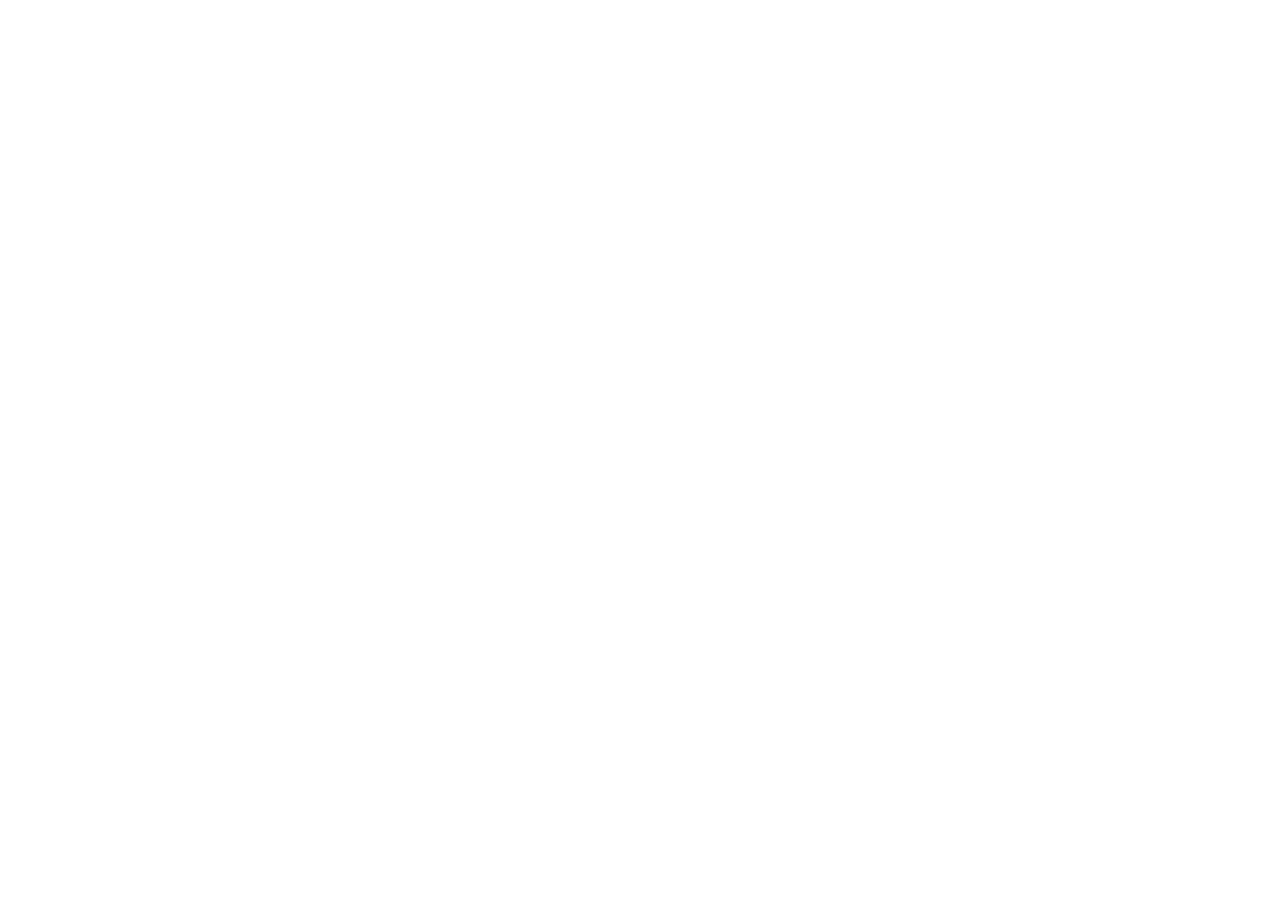
==== index.html @ 5aed4a8b "initial commit" ====
<!DOCTYPE html>
<html lang="en">
<head>
  <meta charset="UTF-8">
  <meta name="viewport" content="width=device-width, initial-scale=1.0">
  <title>My Python Portfolio</title>
</head>
<body>

</body>
</html>
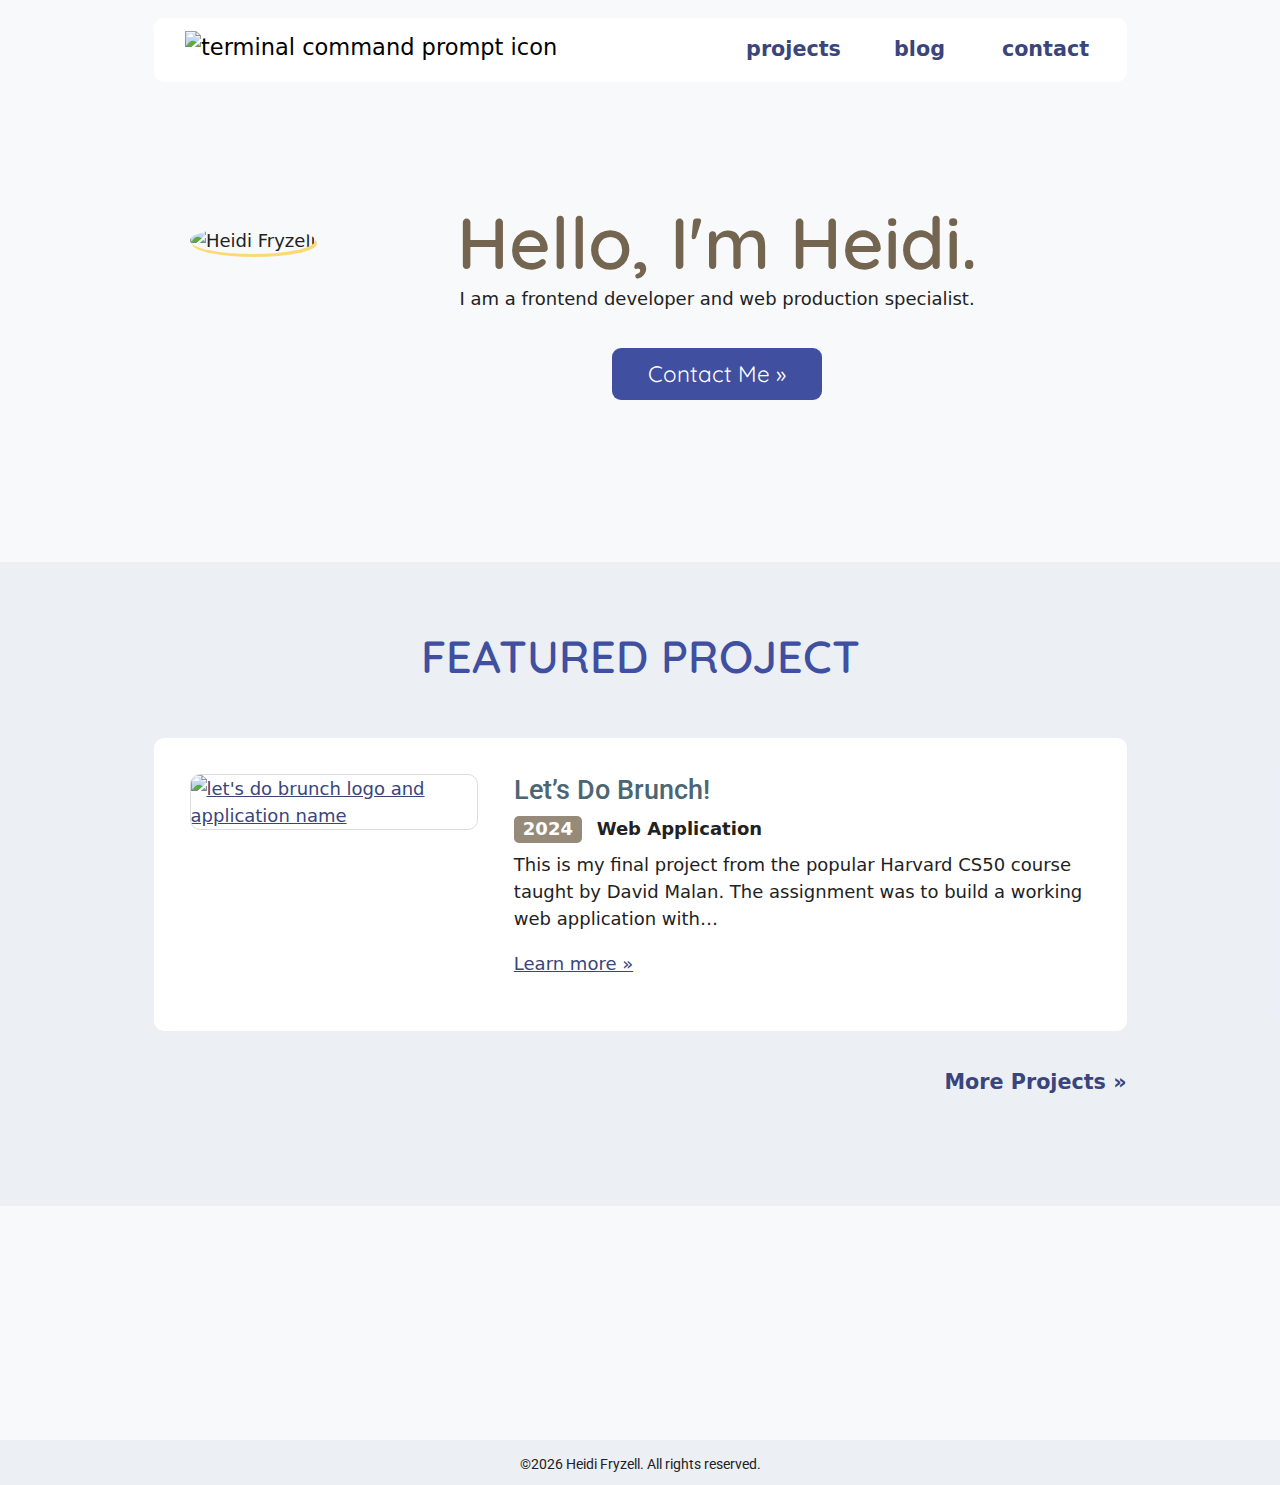
==== commit 476b83a3: "homepage route loading" ====
--- a/index.html
+++ b/index.html
@@ -3,9 +3,90 @@
 <head>
   <meta charset="UTF-8">
   <meta name="viewport" content="width=device-width, initial-scale=1.0">
+  <link rel='stylesheet' id='boot_strap_styles-css' href='https://cdn.jsdelivr.net/npm/bootstrap@5.2.3/dist/css/bootstrap.min.css?ver=5.2.3' type='text/css' media='all' />
+<link rel='stylesheet' id='font-awesome-css' href='https://cdnjs.cloudflare.com/ajax/libs/font-awesome/6.5.1/css/all.min.css?ver=6.5.1' type='text/css' media='all' />
+<link rel='stylesheet' id='hf_portfolio_styles-css' href='/static/css/style.css' type='text/css' media='all' />
+<link rel='stylesheet' id='google-fonts-css' href='https://fonts.googleapis.com/css2?family=Quicksand:wght@300..700&#038;family=Roboto:ital,wght@0,100;0,300;0,400;0,500;0,700;0,900;1,100;1,300;1,400;1,500;1,700;1,900&#038;display=swap' type='text/css' media='all' />
+<script src="/static/js/index.js" defer></script>
   <title>My Python Portfolio</title>
 </head>
 <body>
+    <div class="container">
+      <nav class="navbar navbar-expand-lg">
+        <div class="container-fluid">
+          <a class="navbar-brand" href="http://heidi-wp-portfolio.local/"><img src="http://heidi-wp-portfolio.local/wp-content/themes/hfportfoliotheme/./images/prompt.svg" alt="terminal command prompt icon"></a>
+          <button class="navbar-toggler ms-auto" type="button" data-bs-toggle="collapse" data-bs-target="#navbarNav" aria-controls="navbarNav" aria-expanded="false" aria-label="Toggle navigation">
+            <span class="navbar-toggler-icon"></span>
+          </button>
+          <div class="collapse navbar-collapse" id="navbarNav">
+            <ul class="navbar-nav ms-auto">
+              <li class="nav-item mx-auto">
+                              <a class="nav-link"
+                              href="http://heidi-wp-portfolio.local/projects/">projects</a>
+              </li>
+              <li class="nav-item mx-auto">
+                              <a class="nav-link"
+                              href="http://heidi-wp-portfolio.local/blog">blog</a>
+              </li>
+              <li class="nav-item mx-auto">
+                              <a class="nav-link"
+                              href="http://heidi-wp-portfolio.local/contact">contact</a>
+              </li>
+            </ul>
+          </div>
+        </div>
+      </nav>
+  </div>
 
-</body>
+  <div class="header--hero text-center">
+    <div class="img--headshot-wrapper">
+      <img src="http://heidi-wp-portfolio.local/wp-content/themes/hfportfoliotheme/./images/heidi-fryzell-headshot.png" alt="Heidi Fryzell" class="img--headshot" />
+    </div>
+
+    <div class="header-hero-col-2 mt-4">
+      <h1>Hello, I'm Heidi.</h1>
+      <p class="px-5">
+        I am a frontend developer and web production specialist.
+      </p>
+      <a href="http://heidi-wp-portfolio.local/contact" class="button d-inline-block">Contact Me &raquo;</a>
+    </div>
+  </div>
+  </div>
+
+  <!-- Featured Project Post -->
+  <div class="featured-project-outer">
+    <div class="container">
+      <h2 class="mb-1 text-center">featured project</h2>
+            <div class="featured-project mt-5">
+          <div class="featured-first-col">
+            <span class="post-image-rounded"><a href="https://heidi37.pythonanywhere.com/"><img width="1052" height="720" src="http://heidi-wp-portfolio.local/wp-content/uploads/2024/03/let-do-brunch-title.png" class="attachment-post-thumbnail size-post-thumbnail wp-post-image" alt="let&#039;s do brunch logo and application name" decoding="async" fetchpriority="high" srcset="http://heidi-wp-portfolio.local/wp-content/uploads/2024/03/let-do-brunch-title.png 1052w, http://heidi-wp-portfolio.local/wp-content/uploads/2024/03/let-do-brunch-title-300x205.png 300w, http://heidi-wp-portfolio.local/wp-content/uploads/2024/03/let-do-brunch-title-1024x701.png 1024w, http://heidi-wp-portfolio.local/wp-content/uploads/2024/03/let-do-brunch-title-768x526.png 768w" sizes="(max-width: 1052px) 100vw, 1052px" /></a></span>
+          </div>
+          <div class="featured-second-col">
+            <h3>Let&#8217;s Do Brunch!</h3>
+            <div class="mt-2">
+              <span class="year-pill">2024</span>
+              <span class="project-type">Web Application</span>
+            </div>
+            <p class="mt-2">
+              This is my final project from the popular Harvard CS50 course taught by David Malan. The assignment was to build a working web application with&hellip;          </p>
+            <p class="mt-2">
+              <a href="http://heidi-wp-portfolio.local/projects/lets-do-brunch/">Learn more &raquo;</a>
+            </p>
+          </div>
+        </div>
+          <div class="text-end"><a href="http://heidi-wp-portfolio.local/projects/" class="nav-link">More Projects &raquo;</a>
+      </div>
+    </div>
+  </div>
+
+  <footer>
+          <p class="text-center">
+            <small
+              >&copy;<span id="copyrightYear"></span> Heidi Fryzell. All rights
+              reserved.</small
+            >
+          </p>
+        </footer>
+        <script type="text/javascript" src="https://cdn.jsdelivr.net/npm/bootstrap@5.2.3/dist/js/bootstrap.bundle.min.js?ver=5.2.3" id="bootstrap-js-js"></script>
+  </body>
 </html>
--- a/static/css/style.css
+++ b/static/css/style.css
@@ -0,0 +1,557 @@
+/*
+  Theme Name: HF Portfolio Theme
+  Author: Heidi Fryzell
+  Version: 1.0
+  */
+
+:root {
+  --primary-color: #404fa0;
+  --primary-light: #404ea00f;
+  --primary-hover: #313d7c;
+  --primary-active: #4d5b7e;
+  --link-color: #39457b;
+  --accent-color: #f7f9fa;
+  --pill-color: #736550;
+  --headline: #4b6572;
+  --body-text: #222222;
+  --code: #d63384;
+  --tech-stack: #ffc1078b;
+}
+
+/* Content Editor Styles */
+
+.site-main {
+  max-width: 1000px;
+  margin: 4rem auto 2rem;
+  padding: 2rem 2rem 1rem;
+}
+
+/* h2.wp-block-heading {
+  margin-bottom: 2rem;
+} */
+
+/* Blog Styles */
+
+.blog-list-items {
+  margin-top: 3rem;
+  margin-bottom: 3rem;
+  background: #fff;
+  padding: 2rem;
+  border-radius: 10px;
+}
+
+.blog-list-items h2 a {
+  text-decoration: none;
+}
+
+.blog-info-box {
+  font-family: "Roboto", sans-serif;
+  font-size: 0.8rem;
+  font-weight: 400;
+  width: fit-content;
+  margin-top: .4rem;
+}
+
+.blog-info-box p {
+  margin: 0;
+}
+
+.blog-generic-content {
+  display: flex;
+  flex-direction: column-reverse;
+  column-gap: 2rem;
+}
+
+.blog-generic-content img {
+  width: 100%;
+  min-width: 200px;
+  height: auto;
+  display: block;
+  object-fit: cover;
+  border: 1px solid #ddd;
+  margin: .5rem 0;
+}
+
+.blog-generic-content + p {
+  text-align: center;
+  margin-bottom: 2rem;
+}
+
+.blog-generic-content .nav-link {
+  text-decoration: underline;
+}
+
+.pagination {
+  font-weight: 800;
+}
+
+.page-numbers {
+  padding: 0.15rem;
+}
+
+.blog-page-banner__bg-image {
+  background-size: cover;
+  background-position: center;
+  background-repeat: no-repeat;
+  height: 400px;
+  border-radius: 10px;
+}
+
+.blog-page-content {
+  margin-top: 2rem;
+}
+
+/* Base Styles */
+
+html {
+  font-size: 18px;
+}
+
+body {
+  font-weight: 400;
+  color: var(--body-text);
+  background: var(--accent-color);
+}
+
+img {
+  width: 100%;
+  height: auto;
+}
+
+li {
+  margin-bottom: .25rem;
+}
+
+h1,
+.button {
+  font-family: "Quicksand", sans-serif;
+  font-optical-sizing: auto;
+  font-style: normal;
+  font-size: 2rem;
+}
+
+h1 {
+  font-weight: 600;
+  color: var(--pill-color);
+  margin: 0;
+}
+
+h2 {
+  font-family: "Quicksand", sans-serif;
+  font-weight: 600;
+  font-size: 1.75rem;
+  color: var(--primary-color);
+  position: relative;
+  display: inline-block;
+  width: 100%;
+  text-transform: uppercase;
+  margin: 0;
+  line-height: 1;
+}
+
+h3 {
+  color: var(--headline);
+  font-weight: 500;
+  font-size: 1.25rem;
+  font-family: "Roboto", sans-serif;
+  margin: 0;
+}
+
+h4 {
+  color: var(--primary-color);
+  margin: 0;
+}
+
+a {
+  color: var(--link-color);
+  text-decoration: underline;
+  font-weight: 500;
+}
+
+p {
+  line-height: 1.5;
+}
+
+small {
+  font-size: 0.775rem;
+  font-family: "Roboto", sans-serif;
+  font-weight: 400;
+}
+
+.wp-block-code code {
+  font-size: .875em;
+  color: #d63384;
+}
+
+.container {
+  max-width: 1000px;
+}
+
+.container-fluid {
+  background: #fff;
+  border-radius: 10px;
+}
+
+.navbar {
+  z-index: 10;
+  padding: 1rem 0 3rem;
+}
+
+.navbar-brand {
+  padding: .67rem 1rem .97rem;
+  border-radius: 10px;
+  transition: background-color 0.3s ease;
+}
+
+.navbar-brand:hover{
+  background: var(--tech-stack);
+
+}
+
+.navbar-brand img {
+  width: 25px;
+}
+
+ul.navbar-nav {
+  padding: 0 0.25rem;
+}
+
+.nav-link {
+  font-weight: 600;
+  font-size: 1.3rem;
+  color: var(--link-color);
+}
+
+li.nav-item {
+  border-radius: 0.5rem;
+  width: 7rem;
+  text-align: center;
+  margin: 0.25rem 0;
+  transition: background-color 0.3s ease;
+}
+
+.navbar-nav .nav-link.active {
+  color: var(--body-text);
+}
+
+li.nav-item:hover {
+  background-color: var(--tech-stack);
+}
+
+footer {
+  width: 100%;
+  padding: 0.5rem 0;
+  margin-top: 13rem;
+  background: var(--primary-light);
+}
+
+footer  p {
+  margin: 0;
+}
+
+.button {
+  text-decoration: none;
+  color: white;
+  background-color: var(--primary-color);
+  padding: 0.5rem 2rem;
+  font-size: 1.25rem;
+  margin-top: 1rem;
+  transition: background-color 0.3s ease, color 0.3s ease;
+  border-radius: 0.5rem;
+  font-weight: 400;
+}
+
+.button:hover {
+  color: white;
+  background: var(--primary-hover);
+}
+
+.button:active,
+.button:focus {
+  color: white;
+  background: var(--primary-active);
+}
+
+button.navbar-toggler {
+  border: none;
+  background: #fff;
+  padding: .82rem .75rem;
+  margin-top: .5rem;
+  border-radius: 10px;
+}
+
+/* Home Page */
+
+.header--hero {
+  display: flex;
+  flex-direction: column;
+}
+
+.img--headshot-wrapper {
+  position: relative;
+  margin: 3rem 0 0 0;
+}
+
+.img--headshot {
+  width: 171px;
+  height: 171px;
+  border-radius: 50%;
+  position: relative;
+  box-shadow: 2px 3px var(--tech-stack);
+}
+
+.header-hero-col-2 {
+  display: flex;
+  flex-direction: column;
+  align-items: center;
+  justify-content: flex-end;
+}
+
+.featured-project-outer {
+  background: var(--primary-light);
+  padding: 4rem 2rem 6rem;
+  margin-top: 9rem;
+}
+
+.featured-project {
+  display: flex;
+  flex-direction: column;
+  gap: 0.5rem;
+  margin-bottom: 2rem;
+  background: #fff;
+  padding: 2rem;
+  border-radius: 10px;
+}
+
+.featured-project .nav-link {
+  text-decoration: underline;
+}
+
+.featured-second-col h3 {
+  margin-top: 1rem;
+}
+
+.post-image-rounded a img {
+  border-radius: 10px;
+  border: 1px solid #ddd;
+}
+
+.year-pill {
+  background-color: var(--pill-color);
+  color: white;
+  font-weight: bold;
+  padding: 0.1rem 0.5rem 0.2rem;
+  border-radius: 5px;
+  margin-right: .5rem;
+  opacity: 0.75;
+}
+
+.featured-blog-outer{
+  padding: 4rem 2rem;
+}
+
+/* Breadcrumbs */
+
+ul.breadcrumbs {
+  list-style: none;
+  padding: 0;
+  margin: 0;
+}
+
+ul.breadcrumbs li {
+  display: inline-block;
+  margin-right: 5px;
+}
+
+ul.breadcrumbs li:not(:last-child)::after {
+  content: " > ";
+}
+
+ul.breadcrumbs li:last-child {
+  font-weight: bold;
+}
+
+ul.breadcrumbs li a {
+  text-decoration: none;
+  color: var(--link-color);
+}
+
+ul.breadcrumbs li a:hover {
+  text-decoration: underline;
+}
+
+/* Projects Custom Post Type Fields */
+
+.project-type {
+  font-weight: 700;
+}
+
+.project-tech-pills{
+  background: var(--tech-stack);
+  padding: .25rem 1rem;
+  margin-top: 2rem;
+}
+
+ul.project-tech-list {
+  list-style: none;
+  padding-left: 1rem;
+  padding-top: .5em;
+}
+
+li.project-tech-item {
+  display: inline-block;
+  margin-right: .75rem;
+  font-weight: 600;
+}
+
+h3 .project-image-link {
+  text-decoration: none;
+}
+
+/* Contacts Page */
+
+.contact-top {
+  background: var(--primary-light);
+  padding: 3rem 2rem 3rem;
+  h2 {
+    color: var(--primary-hover);
+    font-weight: 600;
+    border: none;
+  }
+  h2::before {
+    background-color: transparent; /* Color of the border */
+  }
+}
+
+.icon-box {
+  color: var(--primary-color);
+  gap: 1rem;
+  max-width: 400px;
+  margin: 0 auto;
+  display: flex;
+  justify-content: space-around;
+  flex-wrap: wrap;
+}
+
+.icon-box a {
+  color: var(--primary-hover);
+  text-decoration: none;
+}
+
+.icon-block {
+  display: flex;
+  flex-direction: column;
+  align-items: center;
+  min-width: 80px;
+  border-radius: 1rem;
+  transition: background-color 0.3s ease;
+}
+
+.icon {
+  font-size: 3rem;
+  text-align: center;
+}
+
+.icon svg {
+  padding-bottom: .55rem;
+}
+
+.icon.coffee {
+  font-size: 6rem;
+  margin-left: 1.25rem;
+}
+
+.icon-text {
+  text-align: center;
+  padding-bottom: 0.5rem;
+}
+
+.icon-block:hover {
+  background-color: var(--tech-stack);
+}
+
+.contact-image {
+  width: 100%;
+  max-width: 400px;
+  margin: 0 auto;
+  display: block;
+}
+
+/* Media Queries */
+
+@media only screen and (min-width: 1092px) {
+  .header--hero {
+    flex-direction: row;
+    gap: 5rem;
+    max-width: 900px;
+    margin: 2rem auto;
+  }
+  .img--headshot-wrapper::after {
+    top: 0.75rem;
+  }
+  .img--headshot {
+    width: 225px;
+    height: 225px;
+  }
+
+  .nav-link {
+    font-weight: 600;
+    font-size: 1.15rem;
+  }
+
+  .nav-link.active {
+    font-weight: 700;
+  }
+
+  .site-main {
+    padding: 3rem 0 3rem;
+  }
+
+  .blog-generic-content img {
+    min-width: 400px;
+  }
+}
+
+@media only screen and (min-width: 600px) {
+  h1 {
+    font-size: 4rem;
+  }
+  h2 {
+    font-size: 2.5rem;
+  }
+  h3 {
+    font-size: 1.5rem;
+  }
+  .featured-project {
+    flex-direction: row;
+    gap: 2rem;
+  }
+  .featured-first-col {
+    flex: 1;
+  }
+  .featured-second-col {
+    flex: 2;
+  }
+
+  .featured-second-col h3 {
+    margin-top: 0rem;
+  }
+
+  /* Blog MQs */
+  .blog-generic-content {
+    flex-direction: row-reverse;
+    margin-top: 0.5rem;
+  }
+
+  .blog-generic-content img {
+    display: block;
+    width: 250px;
+    object-fit: cover;
+    border-radius: 10px;
+    margin: 0;
+  }
+  .blog-generic-content + p {
+    margin-top: 1rem;
+    text-align: right;
+  }
+}
